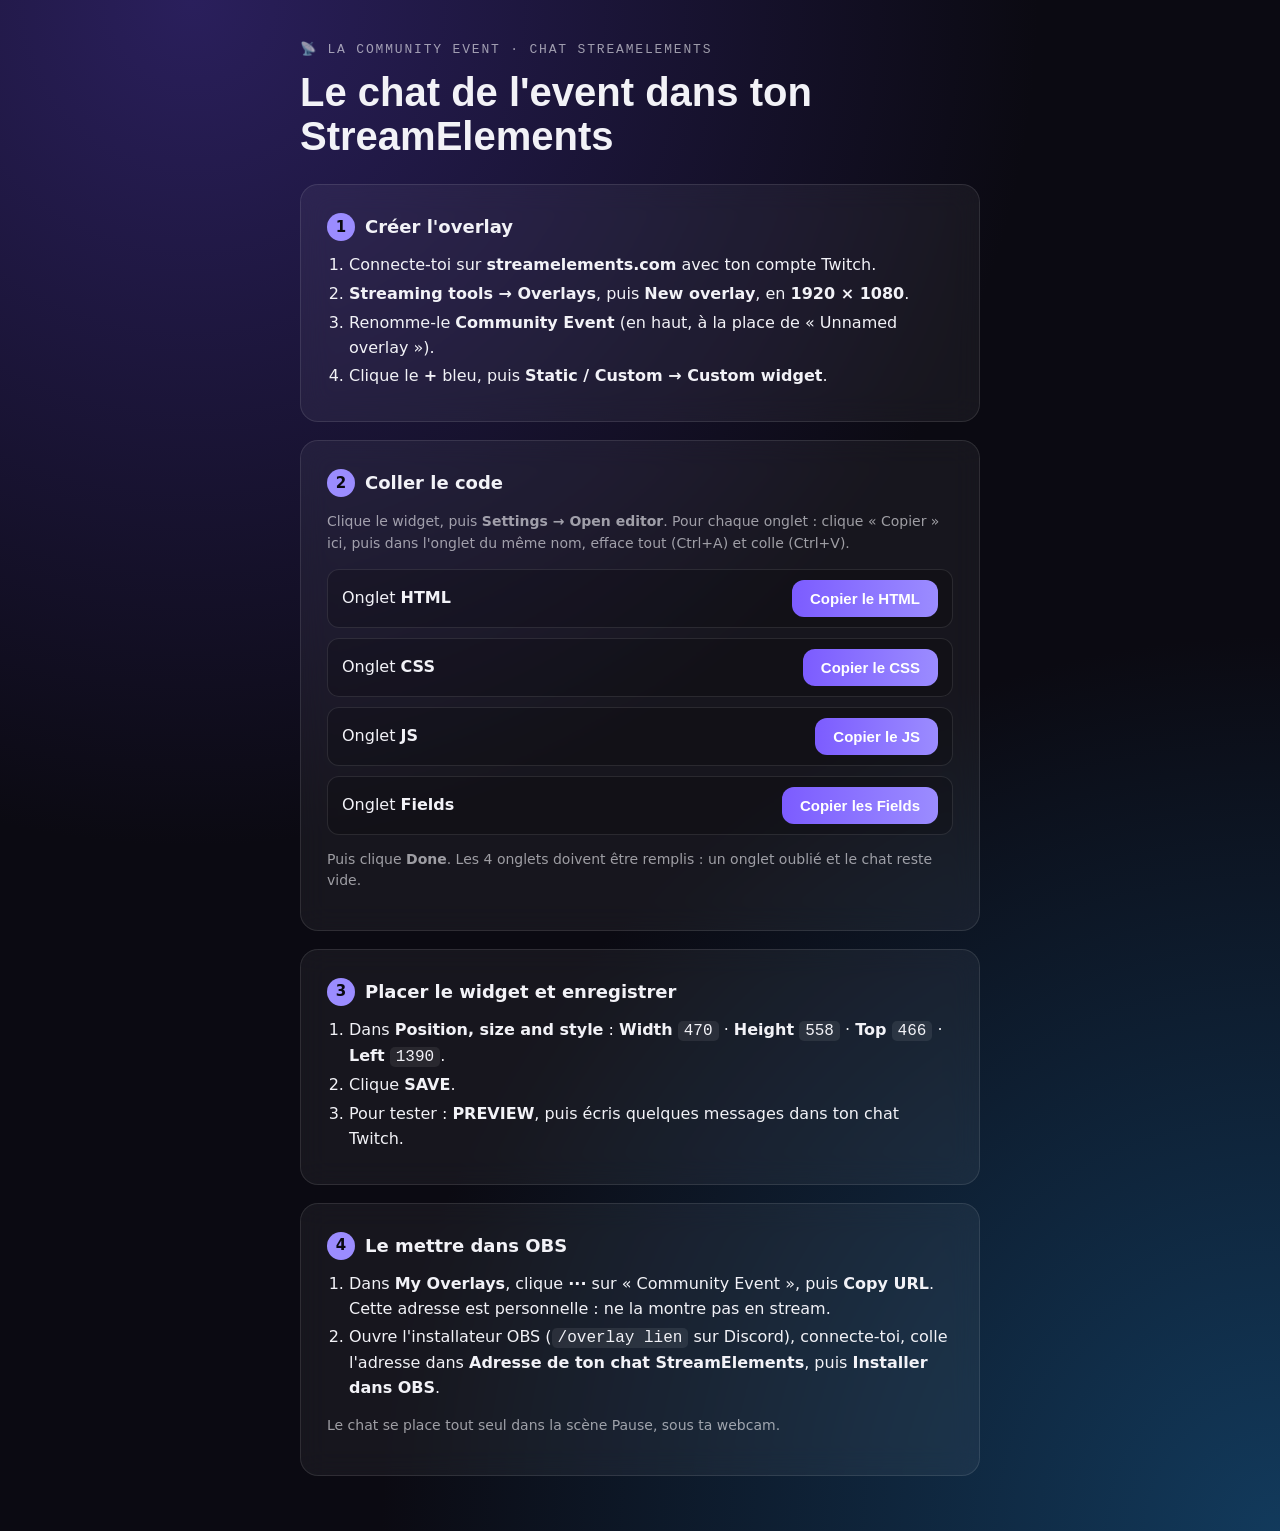
==== chat-streamelements.html @ 9d69510e "Page « Chat StreamElements » : copier le widget en 4 clics (StreamElements n'a pas de partage d'over" ====
<!doctype html>
<html lang="fr">
<head>
<meta charset="utf-8">
<meta name="viewport" content="width=device-width, initial-scale=1">
<meta name="robots" content="noindex">
<meta name="referrer" content="no-referrer">
<!-- Sécurité : scripts et fichiers de ce site seulement. -->
<meta http-equiv="Content-Security-Policy" content="default-src 'none'; script-src 'self'; style-src 'self' https://fonts.googleapis.com; font-src https://fonts.gstatic.com; connect-src 'self'; img-src 'self' data:; base-uri 'none'; form-action 'none'">
<title>Chat StreamElements · Community Event</title>
<link rel="stylesheet" href="https://fonts.googleapis.com/css2?family=Inter:wght@400;500;600;700&family=JetBrains+Mono:wght@500&family=Space+Grotesk:wght@700&display=swap">
<link rel="stylesheet" href="installer.css">
</head>
<body>
<main>
  <div class="kicker">📡 La Community Event · Chat StreamElements</div>
  <h1>Le chat de l'event dans ton StreamElements</h1>

  <section class="card">
    <h2><span class="num">1</span> Créer l'overlay</h2>
    <ol>
      <li>Connecte-toi sur <b>streamelements.com</b> avec ton compte Twitch.</li>
      <li><b>Streaming tools → Overlays</b>, puis <b>New overlay</b>, en <b>1920 × 1080</b>.</li>
      <li>Renomme-le <b>Community Event</b> (en haut, à la place de « Unnamed overlay »).</li>
      <li>Clique le <b>+</b> bleu, puis <b>Static / Custom → Custom widget</b>.</li>
    </ol>
  </section>

  <section class="card">
    <h2><span class="num">2</span> Coller le code</h2>
    <p class="muted">Clique le widget, puis <b>Settings → Open editor</b>. Pour chaque onglet : clique « Copier » ici, puis dans l'onglet du même nom, efface tout (Ctrl+A) et colle (Ctrl+V).</p>
    <div class="copy-list">
      <div class="copy-row"><span>Onglet <b>HTML</b></span><button class="copy" data-file="streamelements/chat.html">Copier le HTML</button></div>
      <div class="copy-row"><span>Onglet <b>CSS</b></span><button class="copy" data-file="streamelements/chat.css">Copier le CSS</button></div>
      <div class="copy-row"><span>Onglet <b>JS</b></span><button class="copy" data-file="streamelements/chat.js">Copier le JS</button></div>
      <div class="copy-row"><span>Onglet <b>Fields</b></span><button class="copy" data-file="streamelements/fields.json">Copier les Fields</button></div>
    </div>
    <p class="muted">Puis clique <b>Done</b>. Les 4 onglets doivent être remplis : un onglet oublié et le chat reste vide.</p>
  </section>

  <section class="card">
    <h2><span class="num">3</span> Placer le widget et enregistrer</h2>
    <ol>
      <li>Dans <b>Position, size and style</b> : <b>Width</b> <code>470</code> · <b>Height</b> <code>558</code> · <b>Top</b> <code>466</code> · <b>Left</b> <code>1390</code>.</li>
      <li>Clique <b>SAVE</b>.</li>
      <li>Pour tester : <b>PREVIEW</b>, puis écris quelques messages dans ton chat Twitch.</li>
    </ol>
  </section>

  <section class="card">
    <h2><span class="num">4</span> Le mettre dans OBS</h2>
    <ol>
      <li>Dans <b>My Overlays</b>, clique <b>···</b> sur « Community Event », puis <b>Copy URL</b>. Cette adresse est personnelle : ne la montre pas en stream.</li>
      <li>Ouvre l'installateur OBS (<code>/overlay lien</code> sur Discord), connecte-toi, colle l'adresse dans <b>Adresse de ton chat StreamElements</b>, puis <b>Installer dans OBS</b>.</li>
    </ol>
    <p class="muted">Le chat se place tout seul dans la scène Pause, sous ta webcam.</p>
  </section>

  <div id="status" class="status" hidden></div>
</main>
<script src="chat-streamelements.js"></script>
</body>
</html>
---- installer.css ----
/* Page « Installer dans OBS » — même DA que les overlays (sombre, verre, Space Grotesk / Inter). */
:root { --bg: #0b0a12; --card: rgba(255, 255, 255, .05); --border: rgba(255, 255, 255, .10); --ink: #f2f2f7; --muted: rgba(242, 242, 247, .62); --accent: #9b8cff; --ok: #3ddc97; --err: #ff6b6b; }
* { box-sizing: border-box; }
body { margin: 0; min-height: 100vh; background: radial-gradient(circle at 15% 0%, #2a1f5c 0%, transparent 45%), radial-gradient(circle at 100% 100%, #123a5c 0%, transparent 45%), var(--bg); color: var(--ink); font: 16px/1.55 Inter, system-ui, sans-serif; padding: 40px 16px; }
main { max-width: 680px; margin: 0 auto; }
.kicker { font-family: 'JetBrains Mono', monospace; font-size: 13px; letter-spacing: .14em; text-transform: uppercase; color: var(--muted); }
h1 { font-family: 'Space Grotesk', Inter, sans-serif; font-size: 40px; line-height: 1.1; margin: 10px 0 26px; }
h2 { font-size: 18px; margin: 4px 0 12px; display: flex; align-items: center; gap: 10px; }
h2:not(:first-child) { margin-top: 26px; }
.num { width: 28px; height: 28px; border-radius: 50%; background: var(--accent); color: #0b0a12; display: grid; place-items: center; font-size: 15px; font-weight: 700; }
.card { background: var(--card); border: 1px solid var(--border); border-radius: 18px; padding: 24px 26px; margin-bottom: 18px; backdrop-filter: blur(14px); }
.card.warn { border-color: rgba(255, 107, 107, .5); color: var(--err); }
ol { margin: 0 0 8px; padding-left: 22px; } li { margin: 4px 0; }
.muted, .label { color: var(--muted); font-size: 14px; }
.label { margin: 18px 0 8px; color: var(--ink); font-size: 15px; }
code { font-family: 'JetBrains Mono', monospace; background: rgba(255, 255, 255, .08); padding: 1px 6px; border-radius: 5px; }
.row { display: flex; gap: 14px; flex-wrap: wrap; margin: 6px 0 4px; }
.row label { flex: 1; min-width: 180px; }
.row label.small { flex: 0 0 110px; min-width: 0; }
label { display: block; font-size: 14px; color: var(--muted); }
input[type=password], input[type=number], select { display: block; width: 100%; margin-top: 6px; padding: 11px 13px; border-radius: 10px; border: 1px solid var(--border); background: rgba(0, 0, 0, .35); color: var(--ink); font: inherit; }
input:focus, select:focus { outline: 2px solid var(--accent); outline-offset: 1px; }
.check { display: flex; gap: 10px; align-items: flex-start; color: var(--ink); font-size: 15px; margin: 10px 0; cursor: pointer; }
.check input { margin-top: 4px; accent-color: var(--accent); width: 17px; height: 17px; }
.scene-list { display: grid; gap: 2px; max-height: 260px; overflow: auto; padding: 4px 12px; border: 1px solid var(--border); border-radius: 12px; background: rgba(0, 0, 0, .25); }
.scene-list .check { margin: 6px 0; }
button { margin-top: 18px; width: 100%; padding: 14px; border: 0; border-radius: 12px; background: linear-gradient(90deg, #7c5cff, #9b8cff); color: #fff; font: 600 16px Inter, sans-serif; cursor: pointer; }
button:disabled { opacity: .55; cursor: wait; }
.status { border-radius: 14px; padding: 14px 18px; margin-bottom: 12px; font-weight: 500; }
.status.ok { background: rgba(61, 220, 151, .12); color: var(--ok); }
.status.err { background: rgba(255, 107, 107, .12); color: var(--err); }
.status.info { background: rgba(155, 140, 255, .12); color: var(--accent); }
.log { list-style: none; padding: 0; margin: 0; font-size: 14px; color: var(--muted); }
.log li { padding: 3px 0; }
.check.option { padding: 12px 14px; border: 1px solid var(--border); border-radius: 12px; background: rgba(0, 0, 0, .2); }
.check.option:has(input:checked) { border-color: var(--accent); background: rgba(155, 140, 255, .10); }
.check.option .muted { display: inline-block; margin-top: 4px; }
.status { white-space: pre-line; }

/* Page « Chat StreamElements » : boutons de copie */
.copy-list { display: grid; gap: 10px; margin: 14px 0; }
.copy-row { display: flex; align-items: center; justify-content: space-between; gap: 14px; padding: 10px 14px; border: 1px solid var(--border); border-radius: 12px; background: rgba(0, 0, 0, .2); }
.copy-row button { margin: 0; width: auto; padding: 10px 18px; font-size: 15px; }
.copy-row button.done { background: var(--ok); color: #0b0a12; }
.offscreen { position: fixed; top: -1000px; left: 0; opacity: 0; }
a { color: var(--accent); }
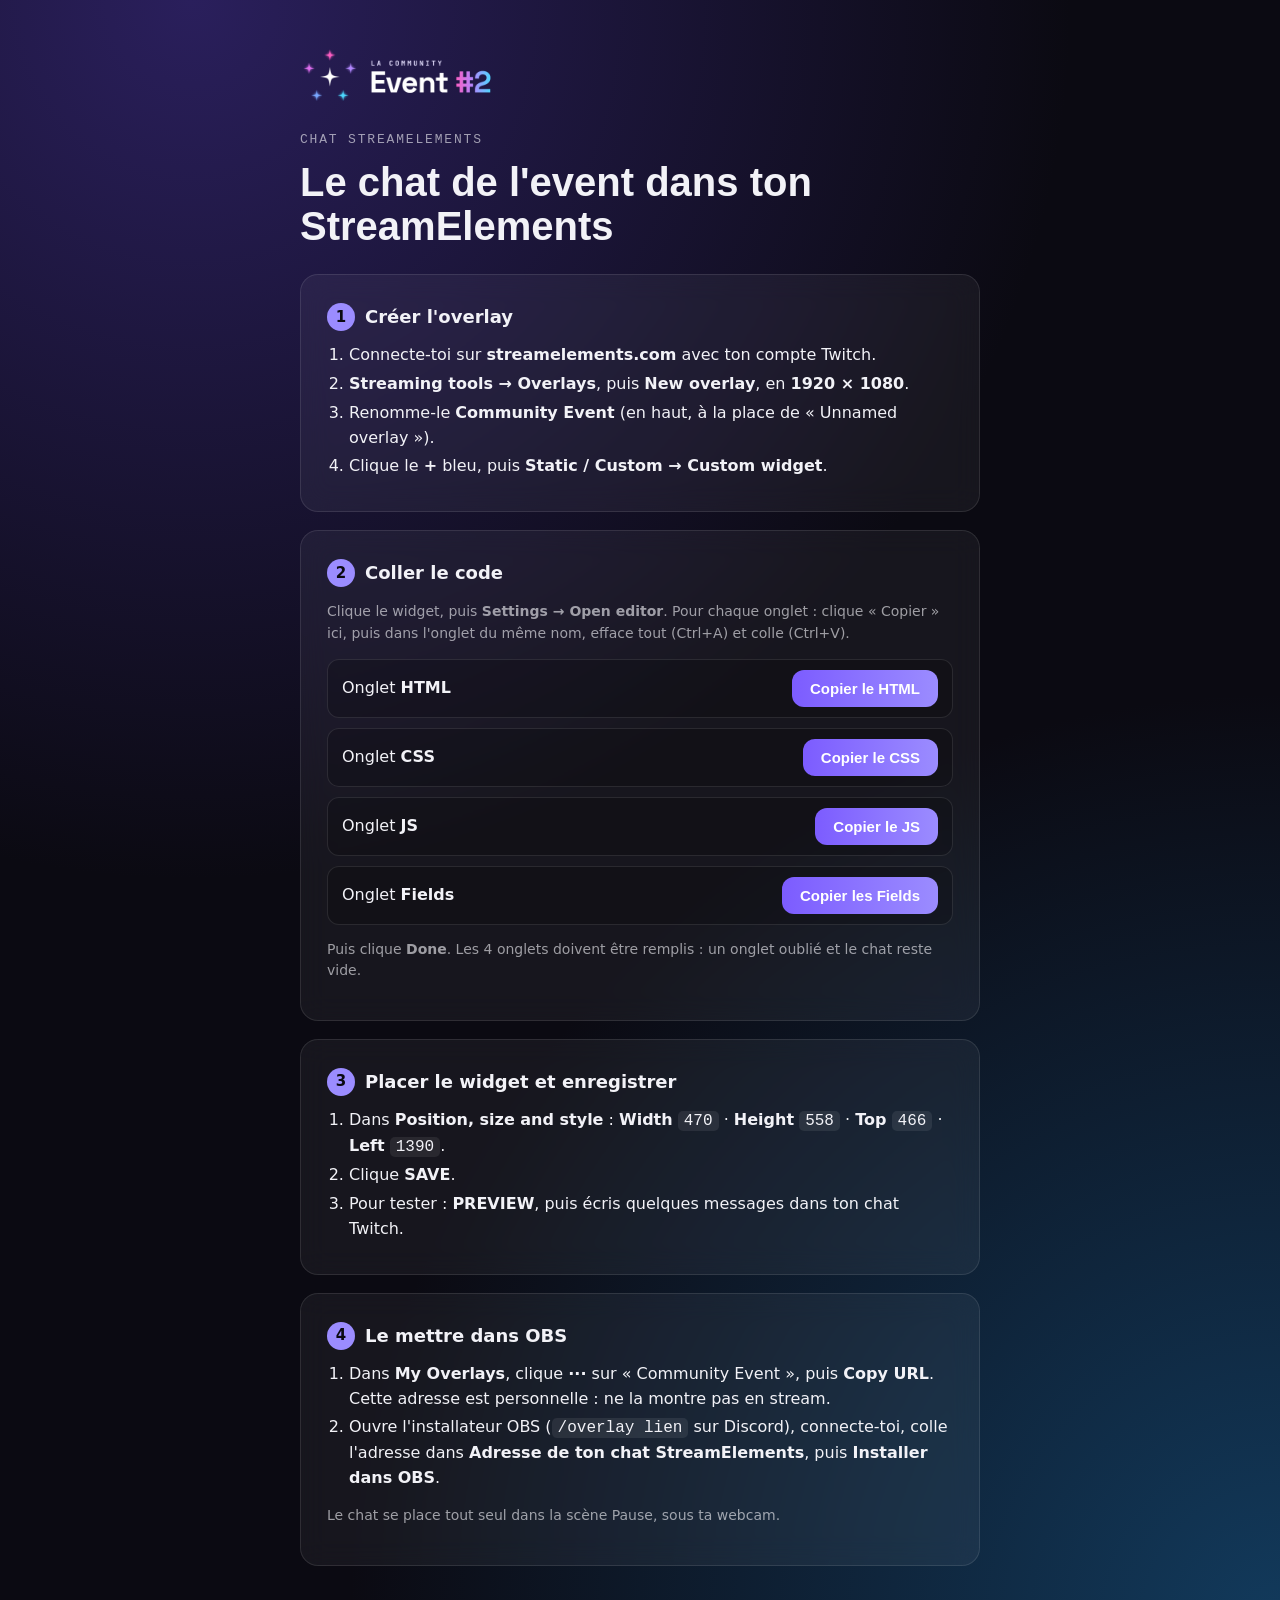
==== commit c3b3eae7: "Logos partout : installateur et page StreamElements (en-tête + icône d'onglet), étoile de l'event da" ====
--- a/chat-streamelements.html
+++ b/chat-streamelements.html
@@ -10,10 +10,12 @@
 <title>Chat StreamElements · Community Event</title>
 <link rel="stylesheet" href="https://fonts.googleapis.com/css2?family=Inter:wght@400;500;600;700&family=JetBrains+Mono:wght@500&family=Space+Grotesk:wght@700&display=swap">
 <link rel="stylesheet" href="installer.css">
+<link rel="icon" href="logo-event-carre.png">
 </head>
 <body>
 <main>
-  <div class="kicker">📡 La Community Event · Chat StreamElements</div>
+  <img class="brand" src="logo-event.png" alt="La Community Event #2">
+  <div class="kicker">Chat StreamElements</div>
   <h1>Le chat de l'event dans ton StreamElements</h1>
 
   <section class="card">
--- a/installer.css
+++ b/installer.css
@@ -44,3 +44,4 @@
 .copy-row button.done { background: var(--ok); color: #0b0a12; }
 .offscreen { position: fixed; top: -1000px; left: 0; opacity: 0; }
 a { color: var(--accent); }
+.brand { display: block; height: 72px; width: auto; margin: 0 0 18px -6px; }
